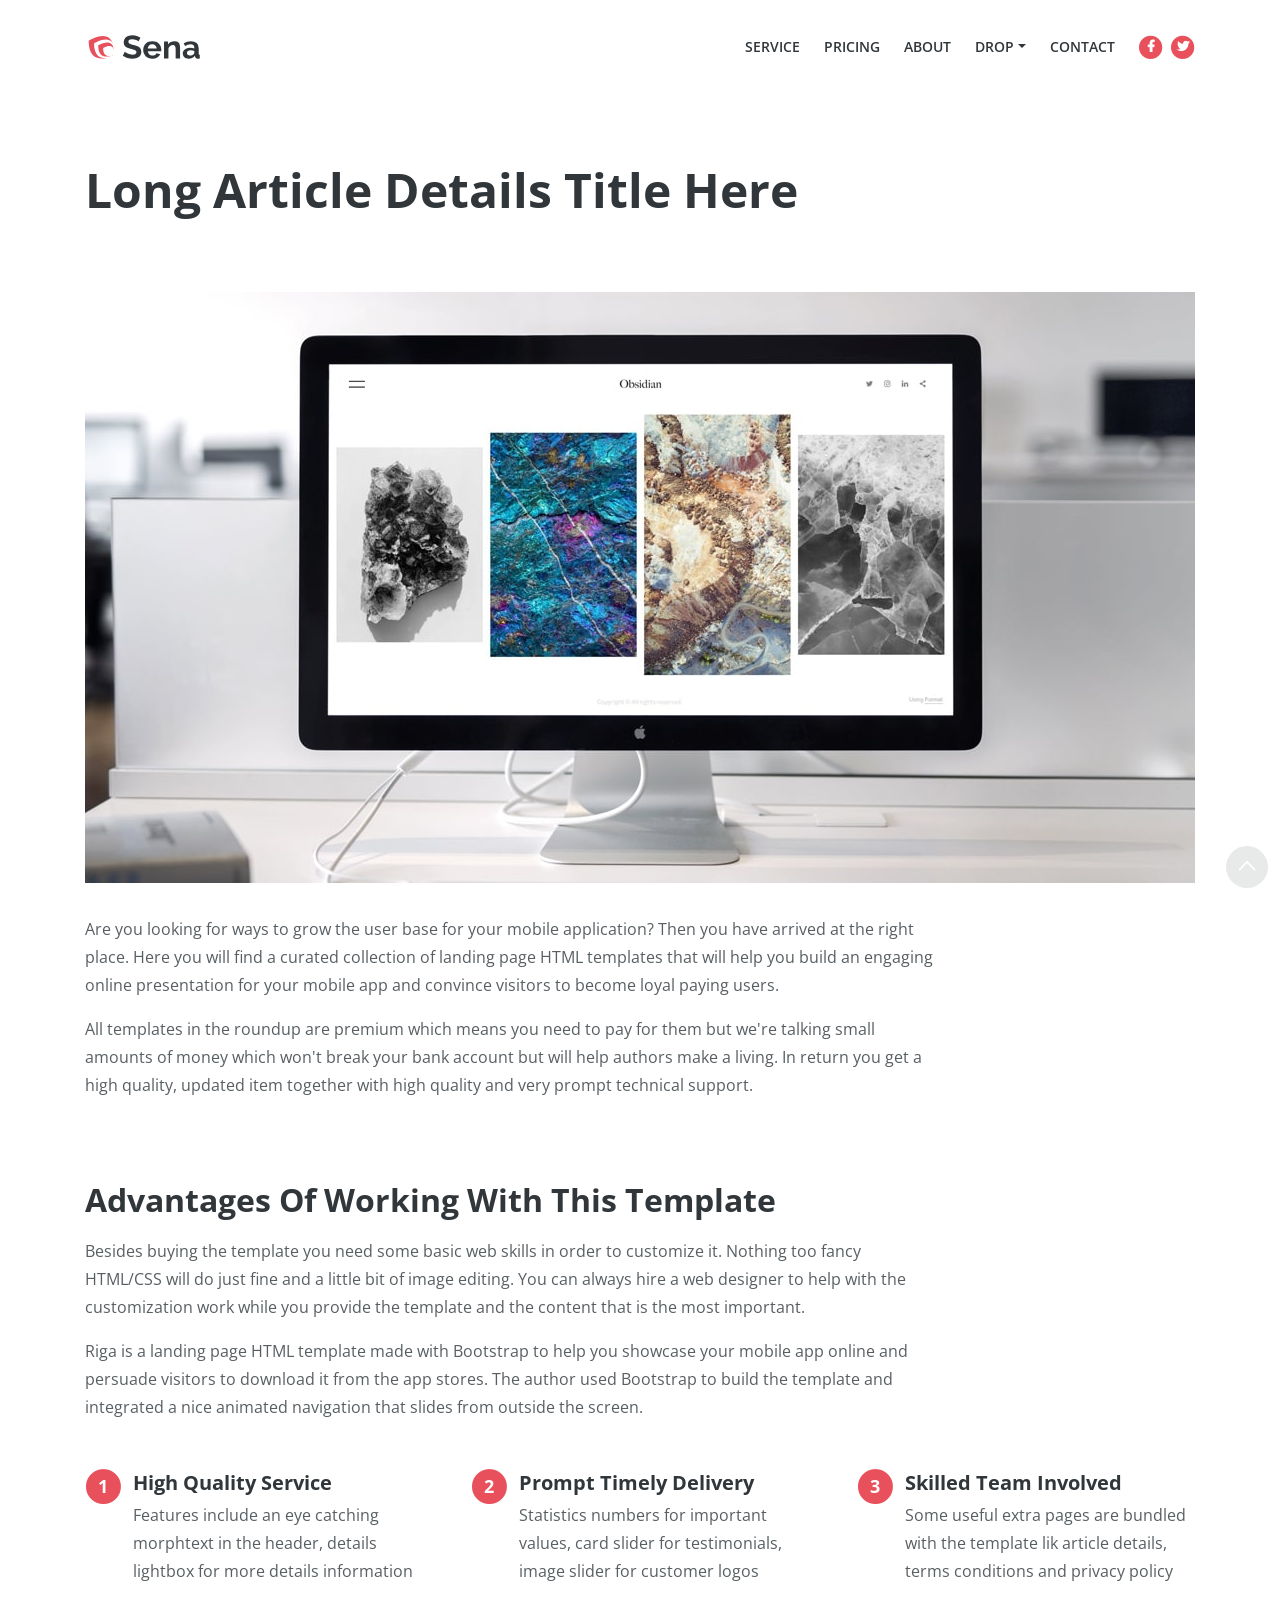
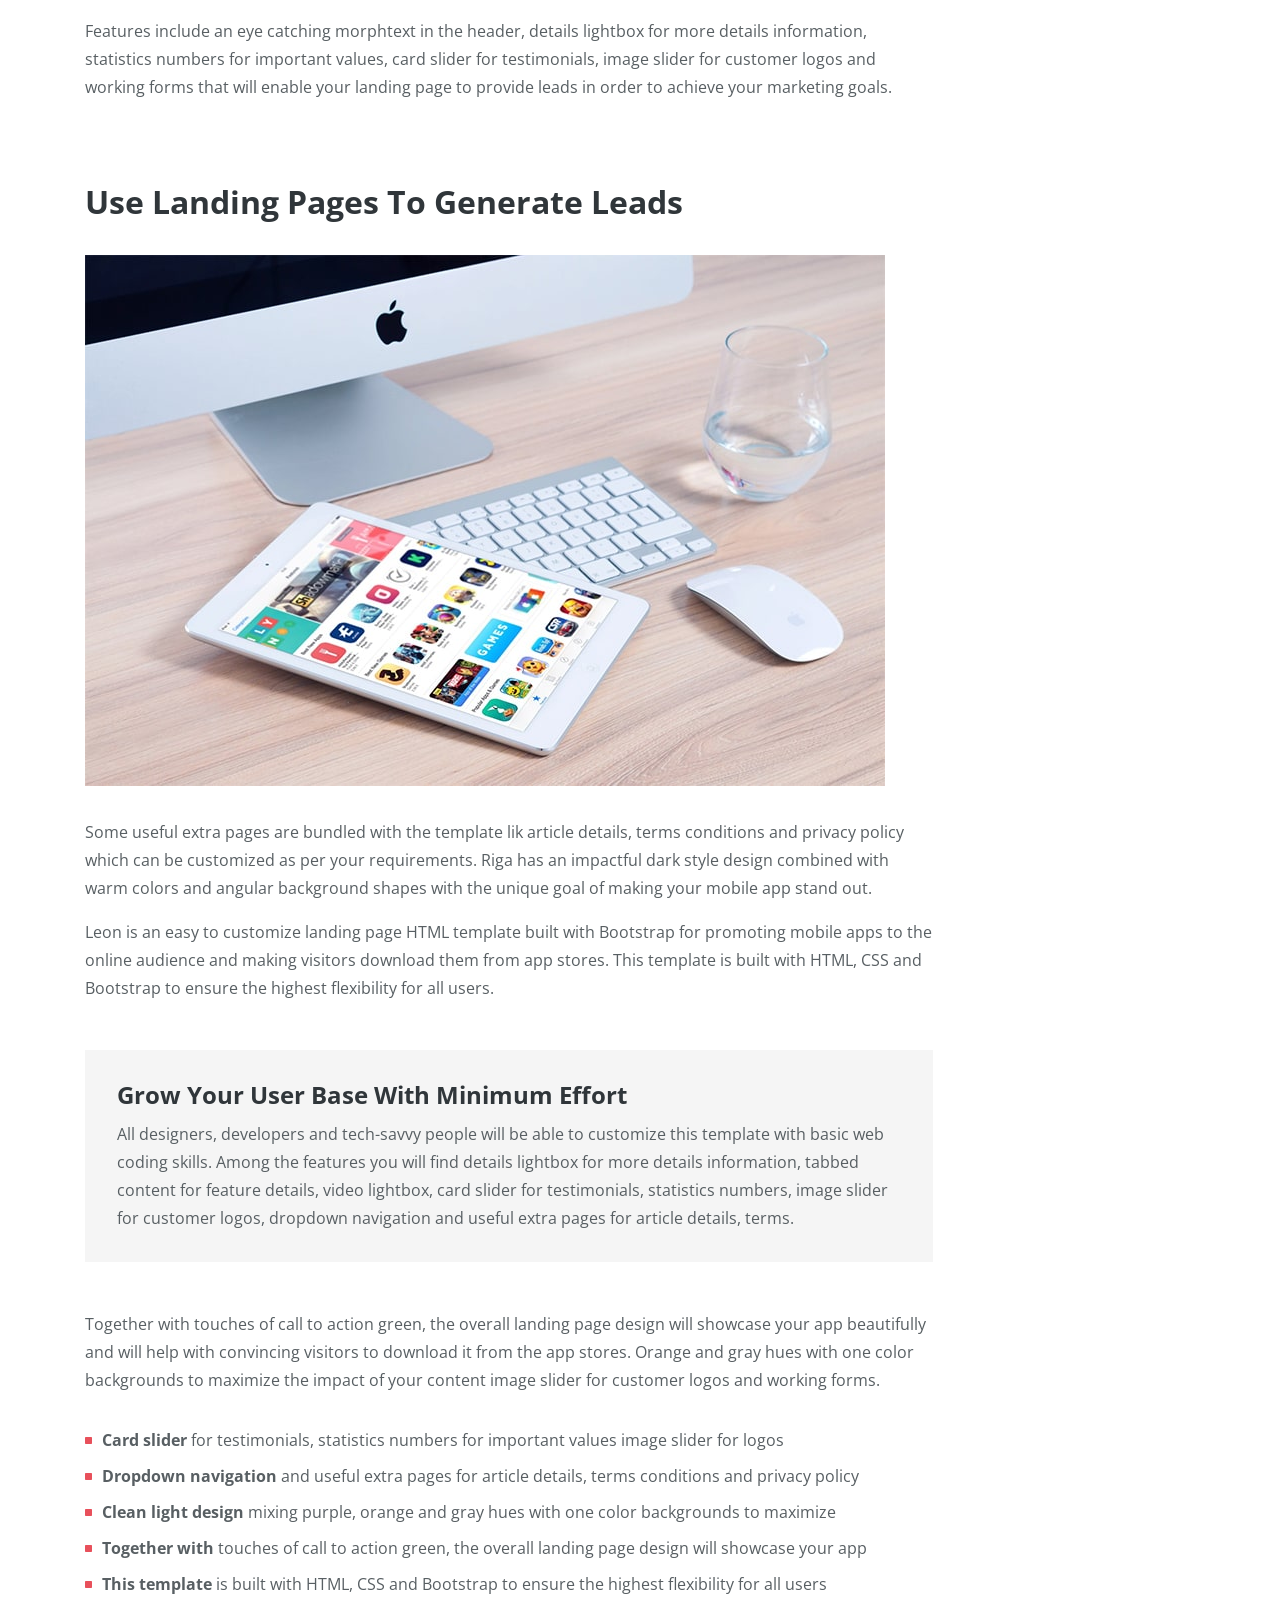
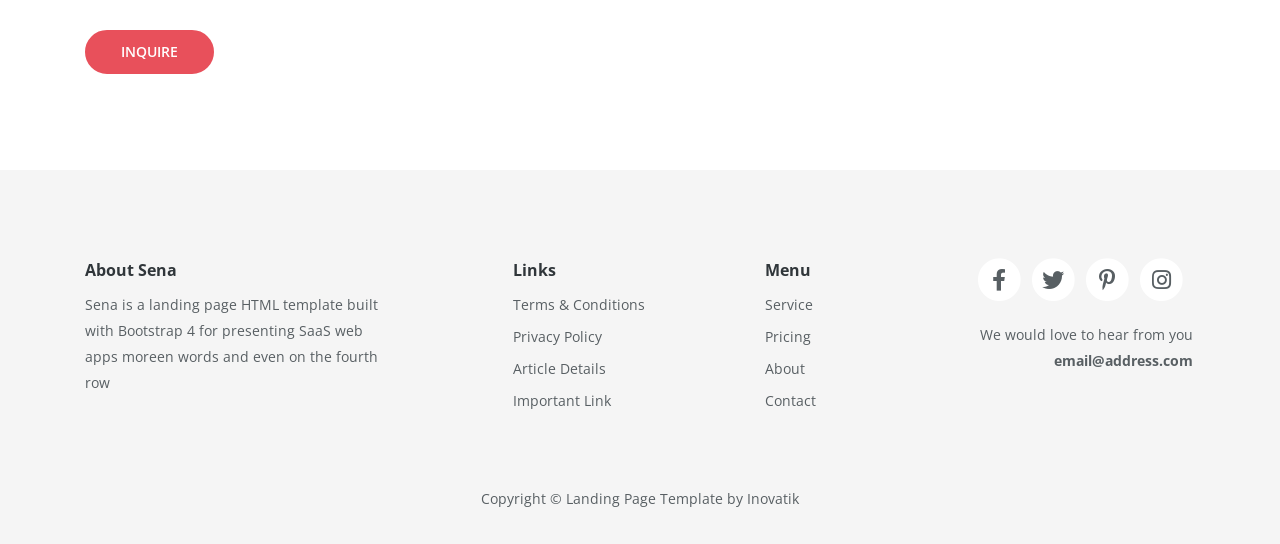
==== article.html @ 5d748e78 "first commit" ====
<!DOCTYPE html>
<html lang="en">
<head>
    <meta charset="utf-8">
    <meta name="viewport" content="width=device-width, initial-scale=1, shrink-to-fit=no">
    
    <!-- SEO Meta Tags -->
    <meta name="description" content="Sena is a business landing page HTML template built with Bootstrap for presenting companies and generating leads for the offered services through the inquiry form.">
    <meta name="author" content="Inovatik">

    <!-- OG Meta Tags to improve the way the post looks when you share the page on LinkedIn, Facebook, Google+ -->
	<meta property="og:site_name" content="" /> <!-- website name -->
	<meta property="og:site" content="" /> <!-- website link -->
	<meta property="og:title" content=""/> <!-- title shown in the actual shared post -->
	<meta property="og:description" content="" /> <!-- description shown in the actual shared post -->
	<meta property="og:image" content="" /> <!-- image link, make sure it's jpg -->
	<meta property="og:url" content="" /> <!-- where do you want your post to link to -->
	<meta property="og:type" content="article" />

    <!-- Webpage Title -->
    <title>Article Details - Sena</title>
    
    <!-- Styles -->
    <link href="https://fonts.googleapis.com/css?family=Open+Sans:400,400i,600,700&display=swap" rel="stylesheet">
    <link href="css/bootstrap.css" rel="stylesheet">
    <link href="css/fontawesome-all.css" rel="stylesheet">
    <link href="css/swiper.css" rel="stylesheet">
	<link href="css/magnific-popup.css" rel="stylesheet">
	<link href="css/styles.css" rel="stylesheet">
	
	<!-- Favicon  -->
    <link rel="icon" href="images/favicon.png">
</head>
<body data-spy="scroll" data-target=".fixed-top">
    
    <!-- Preloader -->
	<div class="spinner-wrapper">
        <div class="spinner">
            <div class="bounce1"></div>
            <div class="bounce2"></div>
            <div class="bounce3"></div>
        </div>
    </div>
    <!-- end of preloader -->
    

    <!-- Navigation -->
    <nav class="navbar navbar-expand-lg navbar-custom fixed-top">
        <div class="container">
            <!-- Text Logo - Use this if you don't have a graphic logo -->
            <!-- <a class="navbar-brand logo-text page-scroll" href="index.html">Leon</a> -->

            <!-- Image Logo -->
            <a class="navbar-brand logo-image" href="index.html"><img src="images/logo.svg" alt="alternative"></a> 
            
            <!-- Mobile Menu Toggle Button -->
            <button class="navbar-toggler" type="button" data-toggle="collapse" data-target="#navbarsExampleDefault" aria-controls="navbarsExampleDefault" aria-expanded="false" aria-label="Toggle navigation">
                <span class="navbar-toggler-awesome fas fa-bars"></span>
                <span class="navbar-toggler-awesome fas fa-times"></span>
            </button>
            <!-- end of mobile menu toggle button -->

            <div class="collapse navbar-collapse" id="navbarsExampleDefault">
                <ul class="navbar-nav ml-auto">
                    <li class="nav-item">
                        <a class="nav-link page-scroll" href="service.html">SERVICE <span class="sr-only">(current)</span></a>
                    </li>
                    <li class="nav-item">
                        <a class="nav-link page-scroll" href="pricing.html">PRICING</a>
                    </li>
                    <li class="nav-item">
                        <a class="nav-link page-scroll" href="about.html">ABOUT</a>
                    </li>

                    <!-- Dropdown Menu -->          
                    <li class="nav-item dropdown">
                        <a class="nav-link dropdown-toggle page-scroll" id="navbarDropdown" role="button" aria-haspopup="true" aria-expanded="false">DROP</a>
                        <div class="dropdown-menu" aria-labelledby="navbarDropdown">
                            <a class="dropdown-item" href="article.html">ARTICLE DETAILS</a>
                            <div class="dropdown-divider"></div>
                            <a class="dropdown-item" href="terms.html">TERMS CONDITIONS</a>
                            <div class="dropdown-divider"></div>
                            <a class="dropdown-item" href="privacy.html">PRIVACY POLICY</a>
                        </div>
                    </li>
                    <!-- end of dropdown menu -->

                    <li class="nav-item">
                        <a class="nav-link page-scroll" href="contact.html">CONTACT</a>
                    </li>
                </ul>
                <span class="nav-item social-icons">
                    <span class="fa-stack">
                        <a href="#your-link">
                            <i class="fas fa-circle fa-stack-2x"></i>
                            <i class="fab fa-facebook-f fa-stack-1x"></i>
                        </a>
                    </span>
                    <span class="fa-stack">
                        <a href="#your-link">
                            <i class="fas fa-circle fa-stack-2x"></i>
                            <i class="fab fa-twitter fa-stack-1x"></i>
                        </a>
                    </span>
                </span>
            </div>
        </div> <!-- end of container -->
    </nav> <!-- end of navbar -->
    <!-- end of navigation -->


    <!-- Header -->
    <header class="ex-header">
        <div class="container">
            <div class="row">
                <div class="col-lg-12">
                    <div class="sm-wd-container">
                        <h1>Long Article Details Title Here</h1>
                    </div> <!-- end of sm-wd-container -->
                </div> <!-- end of col -->
            </div> <!-- end of row -->
        </div> <!-- end of container -->
    </header> <!-- end of ex-header -->
    <!-- end of header -->


    <!-- Basic -->
    <div class="ex-basic-1">
        <div class="container">
            <div class="row">
                <div class="col-lg-12">
                    <img class="img-fluid m-bottom-2" src="images/article-details-large.jpg" alt="alternative">
                    <div class="sm-wd-container">
                        <p>Are you looking for ways to grow the user base for your mobile application? Then you have arrived at the right place. Here you will find a curated collection of landing page HTML templates that will help you build an engaging online presentation for your mobile app and convince visitors to become loyal paying users.</p>
                        <p class="m-bottom-5">All templates in the roundup are premium which means you need to pay for them but we're talking small amounts of money which won't break your bank account but will help authors make a living. In return you get a high quality, updated item together with high quality and very prompt technical support.</p>

                        <h2 class="m-bottom-1">Advantages Of Working With This Template</h2>
                        <p>Besides buying the template you need some basic web skills in order to customize it. Nothing too fancy HTML/CSS will do just fine and a little bit of image editing. You can always hire a web designer to help with the customization work while you provide the template and the content that is the most important.</p>
                        <p class="m-bottom-3">Riga is a landing page HTML template made with Bootstrap to help you showcase your mobile app online and persuade visitors to download it from the app stores. The author used Bootstrap to build the template and integrated a nice animated navigation that slides from outside the screen.</p>
                    </div> <!-- end of sm-wd-container -->
                </div> <!-- end of col -->
            </div> <!-- end of row -->
        </div> <!-- end of container -->
    </div> <!-- end of ex-basic-1 -->
    <!-- end of basic -->


    <!-- Cards -->
    <div class="ex-cards-1">
        <div class="container">
            <div class="row">
                <div class="col-lg-12">
                    
                    <!-- Card -->
                    <div class="card">
                        <ul class="list-unstyled">
                            <li class="media">
                                <span class="fa-stack">
                                    <span class="fas fa-circle fa-stack-2x"></span>
                                    <span class="fa-stack-1x">1</span>
                                </span>
                                <div class="media-body">
                                    <h4>High Quality Service</h4>
                                    <p>Features include an eye catching morphtext in the header, details lightbox for more details information</p>
                                </div>
                            </li>
                        </ul>
                    </div> <!-- end of card -->
                    <!-- end of card -->

                    <!-- Card -->
                    <div class="card">
                        <ul class="list-unstyled">
                            <li class="media">
                                <span class="fa-stack">
                                    <span class="fas fa-circle fa-stack-2x"></span>
                                    <span class="fa-stack-1x">2</span>
                                </span>
                                <div class="media-body">
                                    <h4>Prompt Timely Delivery</h4>
                                    <p>Statistics numbers for important values, card slider for testimonials, image slider for customer logos</p>
                                </div>
                            </li>
                        </ul>
                    </div> <!-- end of card -->
                    <!-- end of card -->

                    <!-- Card -->
                    <div class="card">
                        <ul class="list-unstyled">
                            <li class="media">
                                <span class="fa-stack">
                                    <span class="fas fa-circle fa-stack-2x"></span>
                                    <span class="fa-stack-1x">3</span>
                                </span>
                                <div class="media-body">
                                    <h4>Skilled Team Involved</h4>
                                    <p>Some useful extra pages are bundled with the template lik article details, terms conditions and privacy policy</p>
                                </div>
                            </li>
                        </ul>
                    </div> <!-- end of card -->
                    <!-- end of card -->

                </div> <!-- end of col -->   
            </div> <!-- end of row -->   
        </div> <!-- end of container -->   
    </div> <!-- end of ex-cards-1 -->
    <!-- end of cards -->


    <!-- Basic -->
    <div class="ex-basic-1">
        <div class="container">
            <div class="row">
                <div class="col-lg-12">
                    <div class="sm-wd-container">
                        <p class="m-bottom-5">Features include an eye catching morphtext in the header, details lightbox for more details information, statistics numbers for important values, card slider for testimonials, image slider for customer logos and working forms that will enable your landing page to provide leads in order to achieve your marketing goals.</p>
                        
                        <h2 class="m-bottom-2">Use Landing Pages To Generate Leads</h2>
                        <img class="img-fluid m-bottom-2" src="images/article-details-small.jpg" alt="alternatives">
                        <p>Some useful extra pages are bundled with the template lik article details, terms conditions and privacy policy which can be customized as per your requirements. Riga has an impactful dark style design combined with warm colors and angular background shapes with the unique goal of making your mobile app stand out.</p>
                        <p class="m-bottom-3">Leon is an easy to customize landing page HTML template built with Bootstrap for promoting mobile apps to the online audience and making visitors download them from app stores. This template is built with HTML, CSS and Bootstrap to ensure the highest flexibility for all users.</p>
                        <div class="text-box m-bottom-3">
                            <h3>Grow Your User Base With Minimum Effort</h3>
                            <p>All designers, developers and tech-savvy people will be able to customize this template with basic web coding skills. Among the features you will find details lightbox for more details information, tabbed content for feature details, video lightbox, card slider for testimonials, statistics numbers, image slider for customer logos, dropdown navigation and useful extra pages for article details, terms.</p>
                        </div> <!-- end of text-box -->
                        <p class="m-bottom-2">Together with touches of call to action green, the overall landing page design will showcase your app beautifully and will help with convincing visitors to download it from the app stores. Orange and gray hues with one color backgrounds to maximize the impact of your content image slider for customer logos and working forms.</p>
                        <ul class="list-unstyled li-space-lg m-bottom-2">
                            <li class="media">
                                <i class="fas fa-square"></i>
                                <div class="media-body"><strong>Card slider</strong> for testimonials, statistics numbers for important values image slider for logos</div>
                            </li>
                            <li class="media">
                                <i class="fas fa-square"></i>
                                <div class="media-body"><strong>Dropdown navigation</strong> and useful extra pages for article details, terms conditions and privacy policy</div>
                            </li>
                            <li class="media">
                                <i class="fas fa-square"></i>
                                <div class="media-body"><strong>Clean light design</strong> mixing purple, orange and gray hues with one color backgrounds to maximize</div>
                            </li>
                            <li class="media">
                                <i class="fas fa-square"></i>
                                <div class="media-body"><strong>Together with</strong> touches of call to action green, the overall landing page design will showcase your app</div>
                            </li>
                            <li class="media">
                                <i class="fas fa-square"></i>
                                <div class="media-body"><strong>This template</strong> is built with HTML, CSS and Bootstrap to ensure the highest flexibility for all users</div>
                            </li>
                        </ul>

                        <a class="btn-solid-reg m-bottom-6" href="index.html#inquiry">INQUIRE</a>
                    </div> <!-- end of sm-wd-container -->
                </div> <!-- end of col -->
            </div> <!-- end of row -->
        </div> <!-- end of container -->
    </div> <!-- end of ex-basic-1 -->
    <!-- end of basic -->


    <!-- Footer -->
    <div class="footer">
        <div class="container">
            <div class="row">
                <div class="col-lg-12">
                    <div class="footer-col first">
                        <h6>About Sena</h6>
                        <p class="p-small">Sena is a landing page HTML template built with Bootstrap 4 for presenting SaaS web apps moreen words and even on the fourth row</p>
                    </div> <!-- end of footer-col -->
                    <div class="footer-col second">
                        <h6>Links</h6>
                        <ul class="list-unstyled li-space-lg p-small">
                            <li><a href="terms.html">Terms & Conditions</a></li>
                            <li><a href="privacy.html">Privacy Policy</a></li>
                            <li><a href="article.html">Article Details</a></li>
                            <li><a href="#your-link">Important Link</a></li>
                        </ul>
                    </div> <!-- end of footer-col -->
                    <div class="footer-col third">
                        <h6>Menu</h6>
                        <ul class="list-unstyled li-space-lg p-small">
                            <li><a href="service.html">Service</a></li>
                            <li><a href="pricing.html">Pricing</a></li>
                            <li><a href="about.html">About</a></li>
                            <li><a href="contact.html">Contact</a></li>
                        </ul>
                    </div> <!-- end of footer-col -->
                    <div class="footer-col fourth">
                        <span class="fa-stack">
                            <a href="#your-link">
                                <i class="fas fa-circle fa-stack-2x"></i>
                                <i class="fab fa-facebook-f fa-stack-1x"></i>
                            </a>
                        </span>
                        <span class="fa-stack">
                            <a href="#your-link">
                                <i class="fas fa-circle fa-stack-2x"></i>
                                <i class="fab fa-twitter fa-stack-1x"></i>
                            </a>
                        </span>
                        <span class="fa-stack">
                            <a href="#your-link">
                                <i class="fas fa-circle fa-stack-2x"></i>
                                <i class="fab fa-pinterest-p fa-stack-1x"></i>
                            </a>
                        </span>
                        <span class="fa-stack">
                            <a href="#your-link">
                                <i class="fas fa-circle fa-stack-2x"></i>
                                <i class="fab fa-instagram fa-stack-1x"></i>
                            </a>
                        </span>
                        <p class="p-small">We would love to hear from you <a href="mailto:email@address.com"><strong>email@address.com</strong></a></p>
                    </div> <!-- end of footer-col -->
                </div> <!-- end of col -->
            </div> <!-- end of row -->
        </div> <!-- end of container -->
    </div> <!-- end of footer -->  
    <!-- end of footer -->


    <!-- Copyright -->
    <div class="copyright">
        <div class="container">
            <div class="row">
                <div class="col-lg-12">
                    <p class="p-small">Copyright © <a href="https://inovatik.com">Landing Page Template by Inovatik</a></p>
                </div> <!-- end of col -->
            </div> <!-- enf of row -->
        </div> <!-- end of container -->
    </div> <!-- end of copyright --> 
    <!-- end of copyright -->
    
    	
    <!-- Scripts -->
    <script src="js/jquery.min.js"></script> <!-- jQuery for Bootstrap's JavaScript plugins -->
    <script src="js/popper.min.js"></script> <!-- Popper tooltip library for Bootstrap -->
    <script src="js/bootstrap.min.js"></script> <!-- Bootstrap framework -->
    <script src="js/jquery.easing.min.js"></script> <!-- jQuery Easing for smooth scrolling between anchors -->
    <script src="js/swiper.min.js"></script> <!-- Swiper for image and text sliders -->
    <script src="js/jquery.magnific-popup.js"></script> <!-- Magnific Popup for lightboxes -->
    <script src="js/isotope.pkgd.min.js"></script> <!-- Isotope for filter -->
    <script src="js/validator.min.js"></script> <!-- Validator.js - Bootstrap plugin that validates forms -->
    <script src="js/scripts.js"></script> <!-- Custom scripts -->
</body>
</html>
---- css/styles.css ----
/* Template: Sena - Business Landing Page HTML Template
   Author: Inovatik
   Description: Master CSS file
*/

/*****************************************
Table Of Contents:

01. General Styles
02. Preloader
03. Navigation
04. Header
05. Advantages
06. Inquiry
07. Services
08. Details 1
09. Details 2
10. Details 3
11. Details 4
12. Video
13. Statement
14. Projects
15. Project Lightboxes
16. Testimonials
17. Customers
18. Newsletter
19. Footer
20. Copyright
21. Back To Top Button
22. Extra Pages
23. Media Queries
******************************************/

/*****************************************
Colors:
- Backgrounds - light gray #f5f5f5
- Buttons, bullets - red #e8505b
- Headings text - black #30363a
- Body text - gray #585f63
******************************************/


/******************************/
/*     01. General Styles     */
/******************************/
body,
html {
    width: 100%;
	height: 100%;
}

body, p {
	color: #585f63; 
	font: 400 1rem/1.75rem "Open Sans", sans-serif;
}

h1 {
	color: #30363a;
	font: 700 2.5rem/3.25rem "Open Sans", sans-serif;
}

h2 {
	color: #30363a;
	font: 700 2rem/2.625rem "Open Sans", sans-serif;
}

h3 {
	color: #30363a;
	font: 700 1.5rem/2.125rem "Open Sans", sans-serif;
}

h4 {
	color: #30363a;
	font: 700 1.25rem/1.75rem "Open Sans", sans-serif;
}

h5 {
	color: #30363a;
	font: 700 1.125rem/1.625rem "Open Sans", sans-serif;
}

h6 {
	color: #30363a;
	font: 700 1rem/1.5rem "Open Sans", sans-serif;
}

.p-large {
	font: 400 1.125rem/1.875rem "Open Sans", sans-serif;
}

.p-small {
	font: 400 0.875rem/1.625rem "Open Sans", sans-serif;
}

.p-heading {
	margin-bottom: 4.25rem;
	text-align: center;
}

.testimonial-text {
	font-style: italic;
}

.testimonial-author {
	font-weight: 700;
}

.li-space-lg li {
	margin-bottom: 0.5rem;
}

a {
	color: #585f63;
	text-decoration: underline;
}

a:hover {
	color: #585f63;
	text-decoration: underline;
}

.m-bottom-0 {
	margin-bottom: 0;
}

.m-bottom-1 {
	margin-bottom: 1rem;
}

.m-bottom-2 {
	margin-bottom: 2rem;
}

.m-bottom-3 {
	margin-bottom: 3rem;
}

.m-bottom-4 {
	margin-bottom: 4rem;
}

.m-bottom-5 {
	margin-bottom: 5rem;
}

.m-bottom-6 {
	margin-bottom: 6rem;
}

.btn-solid-reg {
	display: inline-block;
	padding: 1.25rem 2.125rem 1.25rem 2.125rem;
	border: 0.125rem solid #e8505b;
	border-radius: 2rem;
	background-color: #e8505b;
	color: #ffffff;
	font: 600 0.875rem/0 "Open Sans", sans-serif;
	text-decoration: none;
	transition: all 0.2s;
}

.btn-solid-reg:hover {
	border: 0.125rem solid #e8505b;
	background-color: transparent;
	color: #e8505b;
	text-decoration: none;
}

.btn-solid-lg {
	display: inline-block;
	padding: 1.5rem 2.375rem 1.5rem 2.375rem;
	border: 0.125rem solid #e8505b;
	border-radius: 2rem;
	background-color: #e8505b;
	color: #ffffff;
	font: 600 0.875rem/0 "Open Sans", sans-serif;
	text-decoration: none;
	transition: all 0.2s;
}

.btn-solid-lg:hover {
	border: 0.125rem solid #e8505b;
	background-color: transparent;
	color: #e8505b;
	text-decoration: none;
}

.btn-outline-reg {
	display: inline-block;
	padding: 1.25rem 2.125rem 1.25rem 2.125rem;
	border: 0.125rem solid #30363a;
	border-radius: 2rem;
	background-color: transparent;
	color: #30363a;
	font: 600 0.875rem/0 "Open Sans", sans-serif;
	text-decoration: none;
	transition: all 0.2s;
}

.btn-outline-reg:hover {
	border: 0.125rem solid #30363a;
	background-color: #30363a;
	color: #ffffff;
	text-decoration: none;
}

.btn-outline-lg {
	display: inline-block;
	padding: 1.5rem 2.375rem 1.5rem 2.375rem;
	border: 0.125rem solid #30363a;
	border-radius: 2rem;
	background-color: transparent;
	color: #30363a;
	font: 600 0.875rem/0 "Open Sans", sans-serif;
	text-decoration: none;
	transition: all 0.2s;
}

.btn-outline-lg:hover {
	border: 0.125rem solid #30363a;
	background-color: #30363a;
	color: #ffffff;
	text-decoration: none;
}

.btn-outline-sm {
	display: inline-block;
	padding: 1rem 1.625rem 1rem 1.625rem;
	border: 0.125rem solid #30363a;
	border-radius: 2rem;
	background-color: transparent;
	color: #30363a;
	font: 600 0.875rem/0 "Open Sans", sans-serif;
	text-decoration: none;
	transition: all 0.2s;
}

.btn-outline-sm:hover {
	border: 0.125rem solid #30363a;
	background-color: #30363a;
	color: #ffffff;
	text-decoration: none;
}

.form-group {
	position: relative;
	margin-bottom: 1.25rem;
}

.form-group.has-error.has-danger {
	margin-bottom: 0.625rem;
}

.form-group.has-error.has-danger .help-block.with-errors ul {
	margin-top: 0.375rem;
}

.label-control {
	position: absolute;
	top: 0.87rem;
	left: 1.375rem;
	color: #30363a;
	opacity: 1;
	font: 400 0.875rem/1.375rem "Open Sans", sans-serif;
	cursor: text;
	transition: all 0.2s ease;
}

/* IE10+ hack to solve lower label text position compared to the rest of the browsers */
@media screen and (-ms-high-contrast: active), screen and (-ms-high-contrast: none) {  
	.label-control {
		top: 0.9375rem;
	}
}

.form-control-input:focus + .label-control,
.form-control-input.notEmpty + .label-control,
.form-control-textarea:focus + .label-control,
.form-control-textarea.notEmpty + .label-control {
	top: 0.125rem;
	opacity: 1;
	font-size: 0.75rem;
	font-weight: 700;
}

.form-control-input,
.form-control-select {
	display: block; /* needed for proper display of the label in Firefox, IE, Edge */
	width: 100%;
	padding-top: 1.0625rem;
	padding-bottom: 0.0625rem;
	padding-left: 1.3125rem;
	border: 1px solid #c4d8dc;
	border-radius: 0;
	background-color: #fff;
	color: #30363a;
	font: 400 0.875rem/1.875rem "Open Sans", sans-serif;
	transition: all 0.2s;
	-webkit-appearance: none; /* removes inner shadow on form inputs on ios safari */
}

.form-control-select {
	padding-top: 0.5rem;
	padding-bottom: 0.5rem;
	height: 3rem;
}

/* IE10+ hack to solve lower label text position compared to the rest of the browsers */
@media screen and (-ms-high-contrast: active), screen and (-ms-high-contrast: none) {  
	.form-control-input {
		padding-top: 1.25rem;
		padding-bottom: 0.75rem;
		line-height: 1.75rem;
	}

	.form-control-select {
		padding-top: 0.875rem;
		padding-bottom: 0.75rem;
		height: 3.125rem;
		line-height: 2.125rem;
	}
}

select {
    /* you should keep these first rules in place to maintain cross-browser behavior */
    -webkit-appearance: none;
	-moz-appearance: none;
	-ms-appearance: none;
    -o-appearance: none;
    appearance: none;
    background-image: url('../images/down-arrow.png');
    background-position: 96% 50%;
    background-repeat: no-repeat;
    outline: none;
}

select::-ms-expand {
    display: none; /* removes the ugly default down arrow on select form field in IE11 */
}

.form-control-textarea {
	display: block; /* used to eliminate a bottom gap difference between Chrome and IE/FF */
	width: 100%;
	height: 14rem; /* used instead of html rows to normalize height between Chrome and IE/FF */
	padding-top: 1.25rem;
	padding-left: 1.3125rem;
	border: 1px solid #c4d8dc;
	border-radius: 0;
	background-color: #fff;
	color: #30363a;
	font: 400 0.875rem/1.75rem "Open Sans", sans-serif;
	transition: all 0.2s;
}

.form-control-input:focus,
.form-control-select:focus,
.form-control-textarea:focus {
	border: 1px solid #a1a1a1;
	outline: none; /* Removes blue border on focus */
}

.form-control-input:hover,
.form-control-select:hover,
.form-control-textarea:hover {
	border: 1px solid #a1a1a1;
}

input[type='checkbox'] {
	vertical-align: -10%;
	margin-right: 0.5rem;
}

/* IE10+ hack to raise checkbox field position compared to the rest of the browsers */
@media screen and (-ms-high-contrast: active), screen and (-ms-high-contrast: none) {  
	input[type='checkbox'] {
		vertical-align: -9%;
	}
}

.form-control-submit-button {
	display: inline-block;
	width: 100%;
	height: 3.125rem;
	border: 0.125rem solid #e8505b;
	border-radius: 1.5rem;
	background-color: #e8505b;
	color: #fff;
	font: 600 0.875rem/0 "Open Sans", sans-serif;
	cursor: pointer;
	transition: all 0.2s;
}

.form-control-submit-button:hover {
	border: 0.125rem solid #e8505b;
	background-color: transparent;
	color: #e8505b;
}

/* Form Success And Error Message Formatting */
#imsgSubmit.h3.text-center.tada.animated,
#nmsgSubmit.h3.text-center.tada.animated,
#cmsgSubmit.h3.text-center.tada.animated,
#imsgSubmit.h3.text-center,
#nmsgSubmit.h3.text-center,
#cmsgSubmit.h3.text-center {
	display: block;
	margin-bottom: 0;
	color: #e8505b;
	font-weight: 400;
	font-size: 1.125rem;
	line-height: 1rem;
}

.help-block.with-errors .list-unstyled {
	font-size: 0.75rem;
	line-height: 1.125rem;
	text-align: left;
}

.help-block.with-errors ul {
	margin-bottom: 0;
}
/* end of form success and error message formatting */

/* Form Success And Error Message Animation - Animate.css */
@-webkit-keyframes tada {
	from {
		-webkit-transform: scale3d(1, 1, 1);
		-ms-transform: scale3d(1, 1, 1);
		transform: scale3d(1, 1, 1);
	}
	10%, 20% {
		-webkit-transform: scale3d(.9, .9, .9) rotate3d(0, 0, 1, -3deg);
		-ms-transform: scale3d(.9, .9, .9) rotate3d(0, 0, 1, -3deg);
		transform: scale3d(.9, .9, .9) rotate3d(0, 0, 1, -3deg);
	}
	30%, 50%, 70%, 90% {
		-webkit-transform: scale3d(1.1, 1.1, 1.1) rotate3d(0, 0, 1, 3deg);
		-ms-transform: scale3d(1.1, 1.1, 1.1) rotate3d(0, 0, 1, 3deg);
		transform: scale3d(1.1, 1.1, 1.1) rotate3d(0, 0, 1, 3deg);
	}
	40%, 60%, 80% {
		-webkit-transform: scale3d(1.1, 1.1, 1.1) rotate3d(0, 0, 1, -3deg);
		-ms-transform: scale3d(1.1, 1.1, 1.1) rotate3d(0, 0, 1, -3deg);
		transform: scale3d(1.1, 1.1, 1.1) rotate3d(0, 0, 1, -3deg);
	}
	to {
		-webkit-transform: scale3d(1, 1, 1);
		-ms-transform: scale3d(1, 1, 1);
		transform: scale3d(1, 1, 1);
	}
}

@keyframes tada {
	from {
		-webkit-transform: scale3d(1, 1, 1);
		-ms-transform: scale3d(1, 1, 1);
		transform: scale3d(1, 1, 1);
	}
	10%, 20% {
		-webkit-transform: scale3d(.9, .9, .9) rotate3d(0, 0, 1, -3deg);
		-ms-transform: scale3d(.9, .9, .9) rotate3d(0, 0, 1, -3deg);
		transform: scale3d(.9, .9, .9) rotate3d(0, 0, 1, -3deg);
	}
	30%, 50%, 70%, 90% {
		-webkit-transform: scale3d(1.1, 1.1, 1.1) rotate3d(0, 0, 1, 3deg);
		-ms-transform: scale3d(1.1, 1.1, 1.1) rotate3d(0, 0, 1, 3deg);
		transform: scale3d(1.1, 1.1, 1.1) rotate3d(0, 0, 1, 3deg);
	}
	40%, 60%, 80% {
		-webkit-transform: scale3d(1.1, 1.1, 1.1) rotate3d(0, 0, 1, -3deg);
		-ms-transform: scale3d(1.1, 1.1, 1.1) rotate3d(0, 0, 1, -3deg);
		transform: scale3d(1.1, 1.1, 1.1) rotate3d(0, 0, 1, -3deg);
	}
	to {
		-webkit-transform: scale3d(1, 1, 1);
		-ms-transform: scale3d(1, 1, 1);
		transform: scale3d(1, 1, 1);
	}
}

.tada {
	-webkit-animation-name: tada;
	animation-name: tada;
}

.animated {
	-webkit-animation-duration: 1s;
	animation-duration: 1s;
	-webkit-animation-fill-mode: both;
	animation-fill-mode: both;
}
/* end of form success and error message animation - Animate.css */

/* Fade-move Animation For Details Lightbox - Magnific Popup */
/* at start */
.my-mfp-slide-bottom .zoom-anim-dialog {
	opacity: 0;
	transition: all 0.2s ease-out;
	-webkit-transform: translateY(-1.25rem) perspective(37.5rem) rotateX(10deg);
	-ms-transform: translateY(-1.25rem) perspective(37.5rem) rotateX(10deg);
	transform: translateY(-1.25rem) perspective(37.5rem) rotateX(10deg);
}

/* animate in */
.my-mfp-slide-bottom.mfp-ready .zoom-anim-dialog {
	opacity: 1;
	-webkit-transform: translateY(0) perspective(37.5rem) rotateX(0); 
	-ms-transform: translateY(0) perspective(37.5rem) rotateX(0); 
	transform: translateY(0) perspective(37.5rem) rotateX(0); 
}

/* animate out */
.my-mfp-slide-bottom.mfp-removing .zoom-anim-dialog {
	opacity: 0;
	-webkit-transform: translateY(-0.625rem) perspective(37.5rem) rotateX(10deg); 
	-ms-transform: translateY(-0.625rem) perspective(37.5rem) rotateX(10deg); 
	transform: translateY(-0.625rem) perspective(37.5rem) rotateX(10deg); 
}

/* dark overlay, start state */
.my-mfp-slide-bottom.mfp-bg {
	opacity: 0;
	transition: opacity 0.2s ease-out;
}

/* animate in */
.my-mfp-slide-bottom.mfp-ready.mfp-bg {
	opacity: 0.8;
}
/* animate out */
.my-mfp-slide-bottom.mfp-removing.mfp-bg {
	opacity: 0;
}
/* end of fade-move animation for details lightbox - magnific popup */

/* Fade Animation For Image Lightbox - Magnific Popup */
@-webkit-keyframes fadeIn {
	from {
		opacity: 0;
	}
	to {
		opacity: 1;
	}
}

@keyframes fadeIn {
	from {
		opacity: 0;
	}
	to {
		opacity: 1;
	}
}

.fadeIn {
	-webkit-animation: fadeIn 0.6s;
	animation: fadeIn 0.6s;
}

@-webkit-keyframes fadeOut {
	from {
		opacity: 1;
	}
	to {
		opacity: 0;
	}
}

@keyframes fadeOut {
	from {
		opacity: 1;
	}
	to {
		opacity: 0;
	}
}

.fadeOut {
	-webkit-animation: fadeOut 0.8s;
	animation: fadeOut 0.8s;
}
/* end of fade animation for details lightbox - magnific popup */


/*************************/
/*     02. Preloader     */
/*************************/
.spinner-wrapper {
	position: fixed;
	z-index: 999999;
	top: 0;
	right: 0;
	bottom: 0;
	left: 0;
	background: #f5f5f5;
}

.spinner {
	position: absolute;
	top: 50%; /* centers the loading animation vertically one the screen */
	left: 50%; /* centers the loading animation horizontally one the screen */
	width: 3.75rem;
	height: 1.25rem;
	margin: -0.625rem 0 0 -1.875rem; /* is width and height divided by two */ 
	text-align: center;
}

.spinner > div {
	display: inline-block;
	width: 1rem;
	height: 1rem;
	border-radius: 100%;
	background-color: #e8505b;
	-webkit-animation: sk-bouncedelay 1.4s infinite ease-in-out both;
	animation: sk-bouncedelay 1.4s infinite ease-in-out both;
}

.spinner .bounce1 {
	-webkit-animation-delay: -0.32s;
	animation-delay: -0.32s;
}

.spinner .bounce2 {
	-webkit-animation-delay: -0.16s;
	animation-delay: -0.16s;
}

@-webkit-keyframes sk-bouncedelay {
	0%, 80%, 100% { -webkit-transform: scale(0); }
	40% { -webkit-transform: scale(1.0); }
}

@keyframes sk-bouncedelay {
	0%, 80%, 100% { 
		-webkit-transform: scale(0);
		-ms-transform: scale(0);
		transform: scale(0);
	} 40% { 
		-webkit-transform: scale(1.0);
		-ms-transform: scale(1.0);
		transform: scale(1.0);
	}
}


/**************************/
/*     03. Navigation     */
/**************************/
.navbar-custom {
	background-color: #ffffff;
	box-shadow: 0 0.0625rem 0.375rem 0 rgba(0, 0, 0, 0.1);
	font: 600 0.875rem/0.875rem "Open Sans", sans-serif;
	transition: all 0.2s;
}

.navbar-custom .navbar-brand.logo-image img {
    width: 7.1875rem;
	height: 1.75rem;
}

.navbar-custom .navbar-brand.logo-text {
	font: 700 2rem/1rem "Open Sans", sans-serif;
	text-decoration: none;
}

.navbar-custom .navbar-nav {
	margin-top: 0.75rem;
	margin-bottom: 0.5rem;
}

.navbar-custom .nav-item .nav-link {
	padding: 0.625rem 0.75rem;
	color: #30363a;
	text-decoration: none;
	transition: all 0.2s ease;
}

.navbar-custom .nav-item .nav-link:hover,
.navbar-custom .nav-item .nav-link.active {
	color: #e8505b;
}

/* Dropdown Menu */
.navbar-custom .dropdown:hover > .dropdown-menu {
	display: block; /* this makes the dropdown menu stay open while hovering it */
	min-width: auto;
	animation: fadeDropdown 0.2s; /* required for the fade animation */
}

@keyframes fadeDropdown {
    0% {
        opacity: 0;
    }

    100% {
        opacity: 1;
    }
}

.navbar-custom .dropdown-toggle {
	cursor: default;
}

.navbar-custom .dropdown-toggle:focus { /* removes dropdown outline on focus */
	outline: 0;
}

.navbar-custom .dropdown-menu {
	margin-top: 0;
	padding-top: 1rem;
	padding-bottom: 1rem;
	border: none;
	border-radius: 0.25rem;
	background-color: #f5f5f5;
}

.navbar-custom .dropdown-item {
	text-decoration: none;
	font: 600 0.875rem/0.875rem "Open Sans", sans-serif;
}

.navbar-custom .dropdown-item:hover {
	background-color: #f5f5f5;
	color: #e8505b;
}

.navbar-custom .dropdown-divider {
	width: 100%;
	height: 1px;
	margin: 0.75rem auto 0.75rem auto;
	border: none;
	background-color: #acaaaa;
	opacity: 0.2;
}
/* end of dropdown menu */

.navbar-custom .social-icons {
	display: none;
}

.navbar-custom .navbar-toggler {
	padding: 0;
	border: none;
	color: #30363a;
	font-size: 2rem;
}

.navbar-custom button[aria-expanded='false'] .navbar-toggler-awesome.fas.fa-times{
	display: none;
}

.navbar-custom button[aria-expanded='false'] .navbar-toggler-awesome.fas.fa-bars{
	display: inline-block;
}

.navbar-custom button[aria-expanded='true'] .navbar-toggler-awesome.fas.fa-bars{
	display: none;
}

.navbar-custom button[aria-expanded='true'] .navbar-toggler-awesome.fas.fa-times{
	display: inline-block;
	margin-right: 0.125rem;
}


/*********************/
/*    04. Header     */
/*********************/
.header {
	padding-top: 7rem;
	padding-bottom: 3rem;
	text-align: center;
}

.header .text-container {
	margin-bottom: 3rem;
}

.header h1 {
	margin-bottom: 1.875rem;
}

.header .btn-solid-lg {
	margin-bottom: 4rem;
}


/**************************/
/*     05. Advantages     */
/**************************/
.cards-1 {
	padding-top: 3rem;
	padding-bottom: 3rem;
}

.cards-1 .card {
	margin-right: auto;
	margin-bottom: 3rem;
	margin-left: auto;
	border: none;
}

.cards-1 .card-body {
	padding: 0;
}

.cards-1 .card-title {
	margin-bottom: 0.875rem;
}

.cards-1 .card-title p {
	margin-bottom: 0.25rem;
	color: #e8505b;
}

.cards-1 .card-title .fas {
	margin-right: 0.5rem;
}


/***********************/
/*     06. Inquiry     */
/***********************/
.form-1 {
	padding-top: 7rem;
	padding-bottom: 7rem;
	background-color: #f5f5f5;
}

.form-1 .text-container {
	margin-bottom: 3.5rem;
}

.form-1 h2 {
	margin-bottom: 1.375rem;
}

.form-1 .list-unstyled {
	margin-top: 1.125rem;
}

.form-1 .list-unstyled .fas {
	color: #e8505b;
	font-size: 0.5rem;
	line-height: 1.75rem;
}

.form-1 .list-unstyled .media-body {
	margin-left: 0.625rem;
}


/************************/
/*     07. Services     */
/************************/
.cards-2 {
	padding-top: 7.5rem;
	padding-bottom: 3rem;
	text-align: center;
}

.cards-2 .card {
	margin-bottom: 3.5rem;
	padding: 2.875rem 1.5rem 2rem 1.5rem;
	border: none;
	background-color: #ffffff;
	box-shadow: 0 0.0625rem 0.75rem 0 rgba(0, 0, 0, 0.12);
}

.cards-2 .card-title {
	margin-bottom: 0.375rem;
}

.cards-2 .card-image {
	margin-bottom: 1.75rem;
}

.cards-2 .card .fas {
	color: #e8505b;
	font-size: 3.5rem;
}

.cards-2 .card-body {
	padding: 0;
}


/*************************/
/*     08. Details 1     */
/*************************/
.basic-1 {
	padding-top: 4rem;
	padding-bottom: 4rem;
}

.basic-1 .text-container {
	margin-bottom: 5rem;
}

.basic-1 .icon .fas {
	margin-bottom: 0.5rem;
	color: #e8505b;
	font-size: 2.5rem;
}

.basic-1 h2 {
	margin-bottom: 1.5rem;
}

.basic-1 .list-unstyled .fas {
	color: #e8505b;
	font-size: 0.5rem;
	line-height: 1.75rem;
}

.basic-1 .list-unstyled .media-body {
	margin-left: 0.625rem;
}


/*************************/
/*    09. Details 2     */
/*************************/
.basic-2 {
	padding-top: 4rem;
	padding-bottom: 4rem;
}

.basic-2 .image-container {
	margin-bottom: 5rem;
}

.basic-2 .icon .fas {
	margin-bottom: 0.5rem;
	color: #e8505b;
	font-size: 2.5rem;
}

.basic-2 h2 {
	margin-bottom: 1.5rem;
}

.basic-2 p {
	margin-bottom: 2rem;
}

.basic-2 .btn-solid-reg {
	margin-right: 0.625rem;
}


/*************************/
/*     10. Details 3     */
/*************************/
.basic-3 {
	padding-top: 4rem;
	padding-bottom: 4rem;
}

.basic-3 .text-container {
	margin-bottom: 5rem;
}

.basic-3 .icon .fas {
	margin-bottom: 0.5rem;
	color: #e8505b;
	font-size: 2.5rem;
}

.basic-3 h2 {
	margin-bottom: 1.5rem;
}

.basic-3 .list-unstyled .fas {
	color: #e8505b;
	font-size: 0.5rem;
	line-height: 1.75rem;
}

.basic-3 .list-unstyled .media-body {
	margin-left: 0.625rem;
}


/*************************/
/*     11. Details 4     */
/*************************/
.basic-4 {
	padding-top: 4rem;
	padding-bottom: 4rem;
}

.basic-4 .image-container {
	margin-bottom: 5rem;
}

.basic-4 .icon .fas {
	margin-bottom: 0.5rem;
	color: #e8505b;
	font-size: 2.5rem;
}

.basic-4 h2 {
	margin-bottom: 1.5rem;
}

.basic-4 p {
	margin-bottom: 2rem;
}

.basic-4 .btn-solid-reg {
	margin-right: 0.625rem;
}


/*********************/
/*     12. Video     */
/*********************/
.basic-5 {
	padding-top: 4rem;
	padding-bottom: 5.5rem;
}

.basic-5 h2 {
	text-align: center;
}

.basic-5 .image-container {
	margin-bottom: 5rem;
}

.basic-5 .image-container img {
	border-radius: 0.5rem;
}

.basic-5 .video-wrapper {
	position: relative;
}

/* Video Play Button */
.basic-5 .video-play-button {
	position: absolute;
	z-index: 10;
	top: 50%;
	left: 50%;
	display: block;
	box-sizing: content-box;
	width: 2rem;
	height: 2.75rem;
	padding: 1.125rem 1.25rem 1.125rem 1.75rem;
	border-radius: 50%;
	-webkit-transform: translateX(-50%) translateY(-50%);
	-ms-transform: translateX(-50%) translateY(-50%);
	transform: translateX(-50%) translateY(-50%);
}
  
.basic-5 .video-play-button:before {
	content: "";
	position: absolute;
	z-index: 0;
	top: 50%;
	left: 50%;
	display: block;
	width: 4.75rem;
	height: 4.75rem;
	border-radius: 50%;
	background: #e8505b;
	animation: pulse-border 1500ms ease-out infinite;
	-webkit-transform: translateX(-50%) translateY(-50%);
	-ms-transform: translateX(-50%) translateY(-50%);
	transform: translateX(-50%) translateY(-50%);
}
  
.basic-5 .video-play-button:after {
	content: "";
	position: absolute;
	z-index: 1;
	top: 50%;
	left: 50%;
	display: block;
	width: 4.375rem;
	height: 4.375rem;
	border-radius: 50%;
	background: #e8505b;
	transition: all 200ms;
	-webkit-transform: translateX(-50%) translateY(-50%);
	-ms-transform: translateX(-50%) translateY(-50%);
	transform: translateX(-50%) translateY(-50%);
}
  
.basic-5 .video-play-button span {
	position: relative;
	display: block;
	z-index: 3;
	top: 0.375rem;
	left: 0.25rem;
	width: 0;
	height: 0;
	border-left: 1.625rem solid #fff;
	border-top: 1rem solid transparent;
	border-bottom: 1rem solid transparent;
}
  
@keyframes pulse-border {
	0% {
		transform: translateX(-50%) translateY(-50%) translateZ(0) scale(1);
		opacity: 1;
	}
	100% {
		transform: translateX(-50%) translateY(-50%) translateZ(0) scale(1.5);
		opacity: 0;
	}
}
/* end of video play button */

.basic-5 .text-container {
	margin-bottom: 2.5rem;
}


/*************************/
/*     13. Statement     */
/*************************/
.basic-6 {
	padding-top: 7rem;
	padding-bottom: 7rem;
	background-color: #f5f5f5;
	text-align: center;
}

.basic-6 h3 {
	margin-bottom: 2rem;
}


/************************/
/*     14. Projects     */
/************************/
.filter {
	padding-top: 7.5rem;
	padding-bottom: 3rem;
}

.filter h2 {
	text-align: center;
}

.filter .button-group {
	text-align: center;
}

.filter .button-group a {
	display: inline-block;
	margin-right: 0.1875rem;
	margin-bottom: 0.625rem;
	margin-left: 0.1875rem;
	padding: 0.375rem 1.375rem 0.375rem 1.375rem;
	border-radius: 0.125rem;
	background-color: #f5f5f5;
	color: #585f63;
	font-weight: 600;
	font-size: 0.875rem;
	line-height: 1.25rem;
	cursor: pointer;
	transition: all 0.2s ease;
}

.filter .button-group a:hover {
	background-color: #e8505b;
	color: #fff;
}

.filter .button-group a.button.is-checked {
	background-color: #e8505b;
	color: #fff;
}

.filter .grid {
	margin-top: 1.25rem;
	border-radius: 0.375rem;
}

.filter .element-item {
	margin-bottom: 2rem;
}

.filter .element-item p {
	padding: 1.125rem 1.5rem 1.25rem 1.5rem;
	background-color: #f5f5f5;
}


/**********************************/
/*     15. Project Lightboxes     */
/**********************************/
.lightbox-basic {
	position: relative;
	max-width: 35rem;
	margin: 2.5rem auto;
	padding: 1.5625rem;
	background: #fff;
	text-align: left;
}

.lightbox-basic img {
	margin-right: auto;
	margin-bottom: 2rem;
	margin-left: auto;
}

.lightbox-basic .testimonial-container {
	margin-top: 1.75rem;
	margin-bottom: 2.125rem;
	padding: 1.125rem 1.5rem 1.125rem 1.5rem;
	border-radius: 0.25rem;
	background-color: #fbfbfb;
}

.lightbox-basic .testimonial-text {
	margin-bottom: 0.5rem;
}

.lightbox-basic .testimonial-author {
	margin-bottom: 0;
}

.lightbox-basic .btn-solid-reg {
	margin-bottom: 1rem;
}

/* Action Button */
.lightbox-basic .btn-solid-reg.mfp-close {
	position: relative;
	width: auto;
	height: auto;
	color: #fff;
	opacity: 1;
}

.lightbox-basic .btn-solid-reg.mfp-close:hover {
	color: #e8505b;
}
/* end of action Button */

/* Back Button */
.lightbox-basic .btn-outline-reg.mfp-close.as-button {
	position: relative;
	display: inline-block;
	width: auto;
	height: auto;
	margin-left: 0.375rem;
	padding: 1.25rem 2.25rem 1.25rem 2.25rem;
	border: 0.125rem solid #333;
	color: #333;
	opacity: 1;
}

.lightbox-basic .btn-outline-reg.mfp-close.as-button:hover {
	color: #fff;
}
/* end of back button */

/* Close X Button */
.lightbox-basic button.mfp-close.x-button {
	position: absolute;
	top: -0.125rem;
	right: -0.125rem;
	width: 2.75rem;
	height: 2.75rem;
	color: #555;
}
/* end of close x button */


/****************************/
/*     16. Testimonials     */
/****************************/
.slider {
	padding-top: 3rem;
	padding-bottom: 4rem;
}

.slider .slider-container {
	position: relative;
}

.slider .swiper-container {
	position: static;
	width: 90%;
	text-align: center;
}

.slider .swiper-button-prev:focus,
.slider .swiper-button-next:focus {
	/* even if you can't see it chrome you can see it on mobile device */
	outline: none;
}

.slider .swiper-button-prev {
	left: -0.5rem;
	background-image: url("data:image/svg+xml;charset=utf-8,%3Csvg%20xmlns%3D'http%3A%2F%2Fwww.w3.org%2F2000%2Fsvg'%20viewBox%3D'0%200%2028%2044'%3E%3Cpath%20d%3D'M0%2C22L22%2C0l2.1%2C2.1L4.2%2C22l19.9%2C19.9L22%2C44L0%2C22L0%2C22L0%2C22z'%20fill%3D'%23585f63'%2F%3E%3C%2Fsvg%3E");
	background-size: 1.125rem 1.75rem;
}

.slider .swiper-button-next {
	right: -0.5rem;
	background-image: url("data:image/svg+xml;charset=utf-8,%3Csvg%20xmlns%3D'http%3A%2F%2Fwww.w3.org%2F2000%2Fsvg'%20viewBox%3D'0%200%2028%2044'%3E%3Cpath%20d%3D'M27%2C22L27%2C22L5%2C44l-2.1-2.1L22.8%2C22L2.9%2C2.1L5%2C0L27%2C22L27%2C22z'%20fill%3D'%23585f63'%2F%3E%3C%2Fsvg%3E");
	background-size: 1.125rem 1.75rem;
}

.slider .card {
	position: relative;
	border: none;
	background-color: transparent;
}

.slider .card-image {
	width: 6rem;
	height: 6rem;
	margin-right: auto;
	margin-bottom: 0.25rem;
	margin-left: auto;
	border-radius: 50%;
}

.slider .card-body {
	padding-bottom: 0;
}

.slider .testimonial-text {
	margin-bottom: 0.5rem;
}

.slider .testimonial-author {
	margin-bottom: 0;
}


/*************************/
/*     17. Customers     */
/*************************/
.basic-7 {
	padding-top: 7rem;
	padding-bottom: 3rem;
	text-align: center;
}

.basic-7 h2 {
	margin-bottom: 3.5rem;
}

.basic-7 img {
	display: block;
	max-width: 100%;
	height: auto;
	max-height: 2.25rem;
	margin-right: auto;
	margin-bottom: 2.25rem;
	margin-left: auto;
}

.basic-7 .large-view {
	display: none;
}


/**************************/
/*     18. Newsletter     */
/**************************/
.form-2 {
	padding-top: 3rem;
	padding-bottom: 7rem;
	text-align: center;
}

.form-2 .p-heading {
	margin-bottom: 3rem;
}

.form-2 .label-control {
	left: 2.125rem;
}

.form-2 .form-control-input {
	padding-left: 2rem;
	border-radius: 1.5rem;
	background-color: #f5f5f5;
}


/**********************/
/*     19. Footer     */
/**********************/
.footer {
	padding-top: 5.5rem;
	padding-bottom: 1.5rem;
	background-color: #f5f5f5;
}

.footer a {
	text-decoration: none;
}

.footer .footer-col {
	margin-bottom: 2rem;
}

.footer h6 {
	margin-bottom: 0.625rem;
}

.footer .li-space-lg li {
	margin-bottom: 0.375rem;
}

.footer .fa-stack {
	width: 2em;
	margin-bottom: 1.25rem;
	margin-right: 0.375rem;
	font-size: 1.375rem;
}

.footer .fa-stack .fa-stack-1x {
    color: #585f63;
	transition: all 0.2s ease;
}

.footer .fa-stack .fa-stack-2x {
	color: #fff;
	transition: all 0.2s ease;
}

.footer .fa-stack:hover .fa-stack-1x {
	color: #fff;
}

.footer .fa-stack:hover .fa-stack-2x {
    color: #e8505b;
}


/*************************/
/*     20. Copyright     */
/*************************/
.copyright {
	padding-bottom: 1rem;
	background-color: #f5f5f5;
	text-align: center;
}

.copyright a {
	text-decoration: none;
}


/**********************************/
/*     21. Back To Top Button     */
/**********************************/
a.back-to-top {
	position: fixed;
	z-index: 999;
	right: 0.75rem;
	bottom: 0.75rem;
	display: none;
	width: 2.625rem;
	height: 2.625rem;
	border-radius: 1.875rem;
	background: #585f63 url("../images/up-arrow.png") no-repeat center 47%;
	background-size: 1.125rem 1.125rem;
	text-indent: -9999px;
}

a:hover.back-to-top {
	background-color: #e8505b; 
}


/***************************/
/*     22. Extra Pages     */
/***************************/
.ex-header {
	padding-top: 7rem;
	padding-bottom: 4rem;
}

.ex-basic-1 .list-unstyled .fas {
	color: #e8505b;
	font-size: 0.5rem;
	line-height: 1.75rem;
}

.ex-basic-1 .list-unstyled .media-body {
	margin-left: 0.625rem;
}

.ex-basic-1 .text-box {
	padding: 1.25rem 1.25rem 0.5rem 1.25rem;
	background-color: #f5f5f5;
}

.ex-basic-1 .text-box .text-box-icon {
	color: #e8505b;
	font-size: 2.5rem;
}

.ex-basic-1 .map-responsive {
	overflow: hidden;
	position: relative;
	margin-bottom: 3rem;
	padding-bottom: 56.25%;
	height: 0;
	border-radius: 0.25rem;
}

.ex-basic-1 .map-responsive iframe {
	left: 0;
	top: 0;
	height: 100%;
	width: 100%;
	position: absolute;
	border: none; 
}

.ex-cards-1 .card {
	border: none;
}

.ex-cards-1 .card .fa-stack {
	width: 2em;
	font-size: 1.125rem;
}

.ex-cards-1 .card .fa-stack-2x {
	color: #e8505b;
}

.ex-cards-1 .card .fa-stack-1x {
	color: #fff;
	font-weight: 700;
	line-height: 2.125rem;
}

.ex-cards-1 .card .list-unstyled .media-body {
	margin-left: 0.75rem;
}

.ex-cards-1 .card .list-unstyled .media-body h4 {
	margin-bottom: 0.25rem;
}

.ex-cards-2 {
	text-align: center;
}

.ex-cards-2 .card {
	max-width: 15.75rem;
	margin-right: auto;
	margin-bottom: 5rem;
	margin-left: auto;
	border: 1px solid #585f63;
}

.ex-cards-2 .card .card-body {
	padding-top: 3.5rem;
	padding-bottom: 3rem;
}

.ex-cards-2 .card .price {
	margin-bottom: 0.5rem;
}

.ex-cards-2 .card .currency {
	margin-right: 0.25rem;
	color: #30363a;
	font-weight: 700;
	font-size: 1.75rem;
	vertical-align: 1.25rem;
}

.ex-cards-2 .card .value {
	color: #30363a;
	font-weight: 700;
	font-size: 3.25rem;
}

.ex-cards-2 .card .package {
	margin-bottom: 2rem;
	color: #e8505b;
	font-weight: 700;
	font-size: 1.375rem;
}

.ex-cards-2 .card p {
	margin-bottom: 1.75rem;
}

.ex-cards-2 .button-wrapper {
	position: absolute;
	right: 0;
	bottom: -1.5rem;
	left: 0;
}

.ex-cards-2 .btn-solid-reg:hover {
	background-color: #ffffff;
}

.ex-cards-3 {
	text-align: center;
}

.ex-cards-3 .card {
	max-width: 20.375rem;
	margin-right: auto;
	margin-bottom: 5rem;
	margin-left: auto;
	border: none;
}

.ex-cards-3 .card .card-body {
	margin-bottom: 0.75rem;
	padding: 3.5rem 1.75rem 2rem 1.75rem;
	background-color: #f5f5f5;
}

.ex-cards-3 .card .price {
	margin-bottom: 0.5rem;
}

.ex-cards-3 .card .currency {
	margin-right: 0.25rem;
	color: #30363a;
	font-weight: 700;
	font-size: 1.75rem;
	vertical-align: 1.25rem;
}

.ex-cards-3 .card .value {
	color: #30363a;
	font-weight: 700;
	font-size: 3.25rem;
}

.ex-cards-3 .card .package {
	margin-bottom: 2rem;
	color: #30363a;
	font-weight: 700;
	font-size: 1.375rem;
}

.ex-cards-3 .card .list-unstyled {
	text-align: left;
}

.ex-cards-3 .card .list-unstyled .fas {
	color: #e8505b;
	font-size: 1rem;
	line-height: 1.75rem;
}

.ex-cards-3 .card .list-unstyled .media-body {
	margin-left: 0.625rem;
}

.ex-cards-3 .card .btn-solid-reg {
	border-radius: 0;
	width: 100%;
	padding-top: 1.375rem;
	padding-bottom: 1.375rem;
}

.ex-cards-4 {
	text-align: center;
}

.ex-cards-4 .card {
	margin-right: 1.5rem;
	margin-bottom: 5rem;
	border: 1px solid #585f63;
}

.ex-cards-4 .card .price {
	position: absolute;
	top: -1.5rem;
	right: -1.5rem;
	width: 5rem;
	height: 5rem;
	border-radius: 50%;
	background-color: #e8505b;
	text-align: center;
}

.ex-cards-4 .card .value {
	color: #fff;
	font-weight: 700;
	font-size: 1.625rem;
	line-height: 5rem;
}

.ex-cards-4 .card .card-body {
	margin-bottom: 0.75rem;
	padding: 2.5rem 1.75rem 2.5rem 1.75rem;
}

.ex-cards-4 .card .package {
	margin-bottom: 1rem;
	color: #30363a;
	font-weight: 700;
	font-size: 1.875rem;
}

.ex-cards-4 .card p {
	margin-bottom: 1.5rem;
	text-align: left;
}

.ex-cards-4 .card .list-unstyled {
	margin-bottom: 1.75rem;
	text-align: left;
}

.ex-cards-4 .card .list-unstyled .fas {
	color: #e8505b;
	font-size: 0.5rem;
	line-height: 1.75rem;
}

.ex-cards-4 .card .list-unstyled .media-body {
	margin-left: 0.625rem;
}

.ex-cards-5 .card {
	max-width: 25rem;
	margin-right: auto;
	margin-bottom: 4rem;
	margin-left: auto;
	border: none;
	text-align: center;
}

.ex-cards-5 .card .card-body {
	padding: 1.5rem 0 0 0;
}

.ex-cards-5 .card .name {
	margin-bottom: 0;
	font-weight: bold;
	font-size: 1.25rem;
}

.ex-cards-5 .card .job-title {
	margin-bottom: 0.375rem;
}

.ex-cards-4 .card .social-icons {
	displaY: inline-block;
}

.ex-cards-5 .card .fa-stack {
	width: 2em;
	margin-left: 0.25rem;
	font-size: 0.75rem;
}

.ex-cards-5 .card .fa-stack-2x {
	color: #e8505b;
	transition: all 0.2s ease;
}

.ex-cards-5 .card .fa-stack-1x {
	color: #ffffff;
	transition: all 0.2s ease;
}

.ex-cards-5 .card .fa-stack:hover .fa-stack-2x {
	color: #fff;
}

.ex-cards-5 .card .fa-stack:hover .fa-stack-1x {
	color: #e8505b;
}

.ex-form-1 .form-group {
	margin-bottom: 1.75rem;
}

.ex-form-1 .label-control {
	top: 1.375rem;
	left: 1.5rem;
	font-size: 1rem;
}

.ex-form-1 .form-control-input:focus + .label-control,
.ex-form-1 .form-control-input.notEmpty + .label-control,
.ex-form-1 .form-control-textarea:focus + .label-control,
.ex-form-1 .form-control-textarea.notEmpty + .label-control {
	top: 0.25rem;
}

.ex-form-1 .form-control-input,
.ex-form-1 .form-control-textarea {
	background-color: #f5f5f5;
}

.ex-form-1 .form-control-input {
	padding-top: 1.5625rem;
	padding-bottom: 0.5625rem;
}

.ex-form-1 .form-control-textarea {
	padding-top: 1.5rem;
}

.ex-form-1 .form-control-submit-button {
	height: 4rem;
	border-radius: 2.5rem;
}


/*****************************/
/*     23. Media Queries     */
/*****************************/	
/* Min-width 768px */
@media (min-width: 768px) {

	/* Header */
	.header {
		padding-top: 10rem;
	}

	.header h1 {
		width: 80%;
		margin-right: auto;
		margin-left: auto;
	}
	/* end of header */
	

	/* Services */
	.cards-2 .card {
		display: inline-block;
		width: 18.125rem;
		margin-right: 1.5rem;
		margin-left: 1.5rem;
		vertical-align: top;
	}
	/* end of services */


	/* Projects */
	.filter .element-item { 
		width: 20rem;
		margin-right: 0.75rem; 
		margin-bottom: 1.25rem; 
		margin-left: 0.75rem; 
	}
	/* end of projects */


	/* Testimonials */
	.slider .swiper-button-prev {
		left: 1rem;
		width: 1.375rem;
		background-size: 1.375rem 2.125rem;
	}
	
	.slider .swiper-button-next {
		right: 1rem;
		width: 1.375rem;
		background-size: 1.375rem 2.125rem;
	}
	/* end of testimonials */


	/* Customers */
	.basic-7 img {
		display: inline-block;
		width: 6.25rem;
		margin-right: 1rem;
		margin-left: 1rem;
	}

	.basic-7 .large-view {
		display: block;
	}
	/* end of customers */


	/* Newsletter */
	.form-2 .form-group {
		max-width: 20rem;
		display: inline-block;
		vertical-align: top;
	}
	
	.form-2 .form-control-input {
		width: 20rem;
		border-top-right-radius: 0;
		border-bottom-right-radius: 0;
	}

	.form-2 .form-control-submit-button {
		width: 9rem;
		margin-left: -0.375rem;
		border-top-left-radius: 0;
		border-bottom-left-radius: 0;
	}
	/* end of newsletter */


	/* Footer */
	.footer .footer-col.second {
		display: inline-block;
		width: 10rem;
		margin-right: 4rem;
		vertical-align: top;
	}
	
	.footer .footer-col.third {
		display: inline-block;
		width: 10rem;
		margin-right: 5rem;
		vertical-align: top;
	}
	
	.footer .footer-col.fourth {
		display: inline-block;
		width: 13.5rem;
		vertical-align: top;
	}
	/* end of footer */


	/* Extra Pages */
	.ex-header {
		padding-top: 10rem;
	}

	.ex-basic-1 .text-box {
		padding: 1.75rem 2rem 0.875rem 2rem;
	}

	.ex-cards-2 .card {
		display: inline-block;
		margin-right: 0.625rem;
		margin-left: 0.625rem;
		vertical-align: top;
	}

	.ex-cards-3 .card {
		display: inline-block;
		margin-right: 1.25rem;
		margin-left: 1.25rem;
		vertical-align: top;
	}

	.ex-cards-3 .card .card-body {
		padding-right: 2rem;
		padding-left: 2rem;
	}

	.ex-cards-4 .card {
		display: inline-block;
		max-width: 20rem;
		margin-right: 1.25rem;
		margin-left: 1.25rem;
		vertical-align: top;
	}

	.ex-cards-4 .card .card-body {
		padding-right: 2rem;
		padding-left: 2rem;
	}

	.ex-cards-5 {
		text-align: center;
	}

	.ex-cards-5 .card {
		display: inline-block;
		max-width: 17.5rem;
		margin-right: 1.5rem;
		margin-left: 1.5rem;
		vertical-align: top;
	}
	/* end of extra pages */
}
/* end of min-width 768px */


/* Min-width 992px */
@media (min-width: 992px) {
	
	/* General Styles */
	h1 {
		font-size: 3rem;
		line-height: 3.75rem;
	}

	.p-heading {
		width: 75%;
		margin-right: auto;
		margin-left: auto;
	}
	/* end of general styles */


	/* Navigation */
	.navbar-custom {
		position: absolute;
		margin-top: 1.25rem;
		background-color: transparent;
		box-shadow: none;
	}
	
	.navbar-custom .navbar-nav {
		margin-top: 0;
		margin-bottom: 0;
	}

	.navbar-custom .nav-item .nav-link {
		padding: 0.25rem 0.75rem;
	}
	
	.navbar-custom .dropdown-menu {
		padding-top: 1rem;
		padding-bottom: 1.125rem;
		border-top: 0.75rem solid rgba(255, 255, 255, 0);
	}

	.navbar-custom .dropdown-item {
		padding-top: 0.25rem;
		padding-bottom: 0.25rem;
	}

	.navbar-custom .dropdown-divider {
		width: 84%;
	}

	.navbar-custom .social-icons {
		display: block;
		margin-left: 0.5rem;
	}

	.navbar-custom .fa-stack {
		width: 2em;
		margin-left: 0.25rem;
		font-size: 0.75rem;
	}
	
	.navbar-custom .fa-stack-2x {
		color: #e8505b;
		transition: all 0.2s ease;
	}
	
	.navbar-custom .fa-stack-1x {
		color: #ffffff;
		transition: all 0.2s ease;
	}

	.navbar-custom .fa-stack:hover .fa-stack-2x {
		color: #fff;
	}

	.navbar-custom .fa-stack:hover .fa-stack-1x {
		color: #e8505b;
	}
	/* end of navigation */


	/* Header */
	.header h1 {
		width: 70%;
		font-size: 3.625rem;
		line-height: 4.5rem;
		letter-spacing: -0.4px;
	}

	.header .btn-solid-lg {
		margin-bottom: 5rem;
	}
	/* end of header */


	/* Advantages */
	.cards-1 .card {
		display: inline-block;
		width: 18.125rem;
		max-width: 100%;
		vertical-align: top;
	}

	.cards-1 .card:nth-of-type(3n+2) {
		margin-right: 1.5rem;
		margin-left: 1.5rem;
	}
	/* end of advantages */


	/* Inquiry */
	.form-1 .text-container {
		margin-bottom: 0;
	}
	/* end of inquiry */


	/* Details 1 */
	.basic-1 .text-container {
		margin-bottom: 0;
	}
	/* end of details 1 */


	/* Details 2 */
	.basic-2 .image-container {
		margin-bottom: 0;
	}
	/* end of details 2 */


	/* Details 3 */
	.basic-3 .text-container {
		margin-bottom: 0;
	}
	/* end of details 3 */


	/* Details 4 */
	.basic-4 .image-container {
		margin-bottom: 0;
	}
	/* end of details 4 */


	/* Statement */
	.basic-6 h3 {
		width: 43.125rem;
		margin-right: auto;
		margin-left: auto;
	}

	/* end of statement */


	/* Projects */
	.filter .element-item { 
		width: 17.875rem;
	}
	/* end of projects */


	/* Project Lightboxes */
	.lightbox-basic {
		max-width: 50rem;
	}

	.lightbox-basic img {
		margin-bottom: 0;
	}
	
	.lightbox-basic .btn-solid-reg,
	.lightbox-basic .btn-outline-reg {
		margin-bottom: 0;
	}
	/* end of project lightboxes */


	/* Customers */
	.basic-7 img {
		width: 8.5rem;
		margin-bottom: 2.5rem;
	}
	/* end of customers */


	/* Footer */
	.footer .footer-col.first {
		display: inline-block;
		width: 14rem;
		margin-right: 3.25rem;
		vertical-align: top;
	}
	
	.footer .footer-col.second {
		margin-right: 3.25rem;
	}
	
	.footer .footer-col.third {
		margin-right: 3.25rem;
	}
	/* end of footer */


	/* Extra Pages */
	.ex-cards-1 .card {
		display: inline-block;
		width: 18.5rem;
		vertical-align: top;
	}

	.ex-cards-1 .card:nth-of-type(3n+2) {
		margin-right: 1rem;
		margin-left: 1rem;
	}

	.ex-form-1 form {
		width: 43.125rem;
	}
	/* end of extra pages */
}
/* end of min-width 992px */


/* Min-width 1200px */
@media (min-width: 1200px) {

	/* General Styles */
	.p-heading {
		width: 65%;
	}
	/* end of general Styles */


	/* Advantages */
	.cards-1 .card {
		width: 20.5rem;
	}

	.cards-1 .card:nth-of-type(3n+2) {
		margin-right: 3.625rem;
		margin-left: 3.625rem;
	}
	/* end of advantages */


	/* Inquiry */
	.form-1 .text-container {
		margin-top: 1.625rem;
		margin-right: 2.5rem;
		margin-left: 5.5rem;
	}

	.form-1 .form-container {
		margin-right: 5.5rem;
		margin-left: 2.5rem;
	}
	/* end of inquiry */


	/* Services */
	.cards-2 .card {
		width: 15.75rem;
		margin-right: 0;
		margin-left: 0;
	}

	.cards-2 .card:nth-of-type(4n+2) {
		margin-right: 0.875rem;
		margin-left: 1.75rem;
	}

	.cards-2 .card:nth-of-type(4n+3) {
		margin-right: 1.75rem;
		margin-left: 0.875rem;
	}
	/* end of services */


	/* Details 1 */
	.basic-1 .image-container {
		margin-left: 3.5rem;
	}

	.basic-1 .text-container {
		margin-top: 6rem;
		margin-right: 1.5rem;
	}
	/* end of details 1 */


	/* Details 2 */
	.basic-2 .image-container {
		margin-right: 3.5rem;
	}

	.basic-2 .text-container {
		margin-top: 6.5rem;
		margin-left: 1.5rem;
	}
	/* end of details 2 */


	/* Details 3 */
	.basic-3 .image-container {
		margin-left: 3.5rem;
	}

	.basic-3 .text-container {
		margin-top: 6rem;
		margin-right: 1.5rem;
	}
	/* end of details 3 */


	/* Details 4 */
	.basic-4 .image-container {
		margin-right: 3.5rem;
	}

	.basic-4 .text-container {
		margin-top: 6.5rem;
		margin-left: 1.5rem;
	}
	/* end of details 4 */


	/* Video */
	.basic-5 .text-container {
		margin-right: 1rem;
		margin-left: 1rem;
	}
	/* end of video */


	/* Projects */
	.filter .element-item {
		width: 21.875rem;
		margin-right: 0.625rem;
		margin-left: 0.625rem;
	}

	.filter .element-item img {
		width: 21.875rem;
	}
	/* end of projects */


	/* Project Lightbox */
	.lightbox-basic {
		max-width: 60rem;
	}

	.lightbox-basic .text-container {
		margin-left: 1.5rem;
	}
	/* end of project lightbox */


	/* Customers */
	.basic-7 img {
		width: 9.625rem;
		margin-right: 2rem;
		margin-bottom: 3.75rem;
		margin-left: 2rem;
	}
	/* end of customers */


	/* Footer */
	.footer .footer-col.first {
		width: 19.5rem;
		margin-right: 7rem;
	}
	
	.footer .footer-col.second {
		margin-right: 5.5rem;
	}
	
	.footer .footer-col.third {
		margin-right: 3rem;
	}

	.footer .footer-col.fourth .p-small {
		text-align: right;
	}
	/* end of footer */


	/* Extra Pages */
	.sm-wd-container {
		width: 53rem;
	}

	.ex-cards-1 .card {
		width: 21rem;
	}

	.ex-cards-1 .card:nth-of-type(3n+2) {
		margin-right: 2.875rem;
		margin-left: 2.875rem;
	}

	.ex-cards-5 .card {
		max-width: 19.875rem;
	}
	/* end of extra pages */
}
/* end of min-width 1200px */
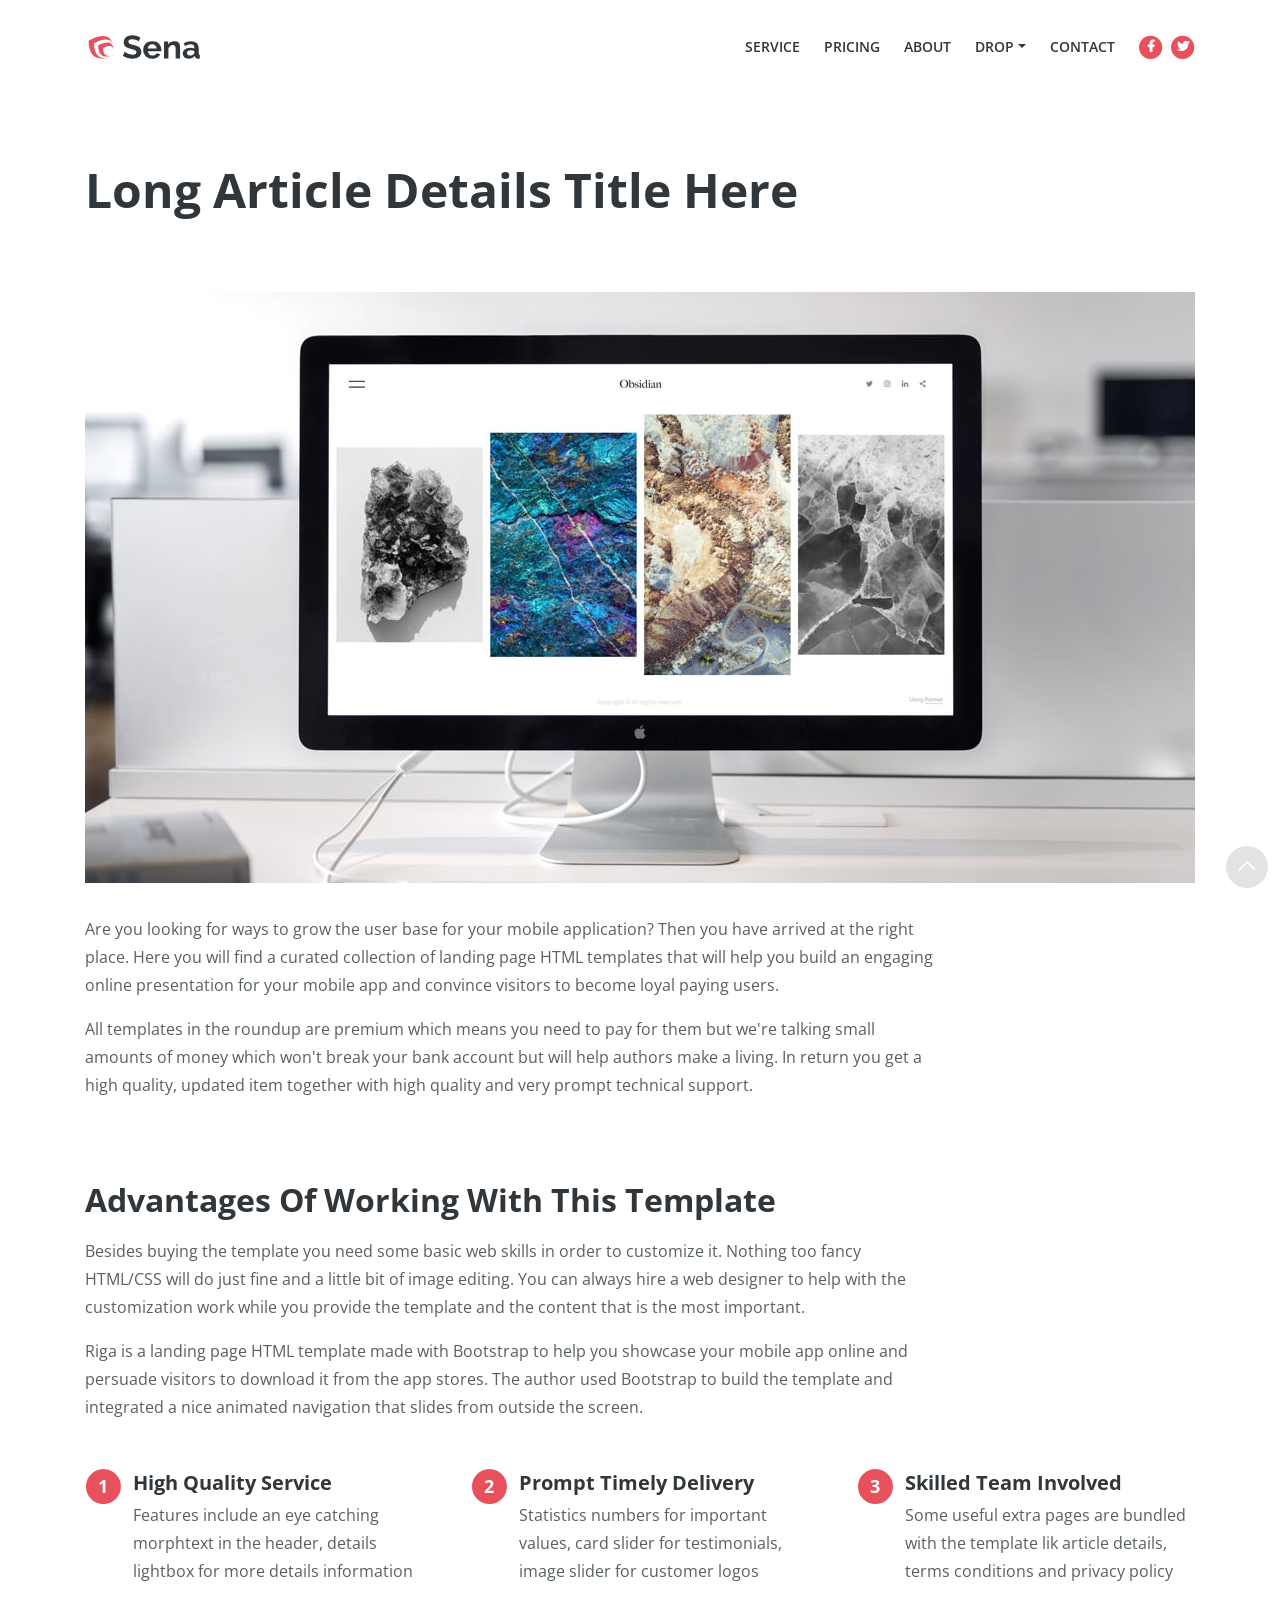
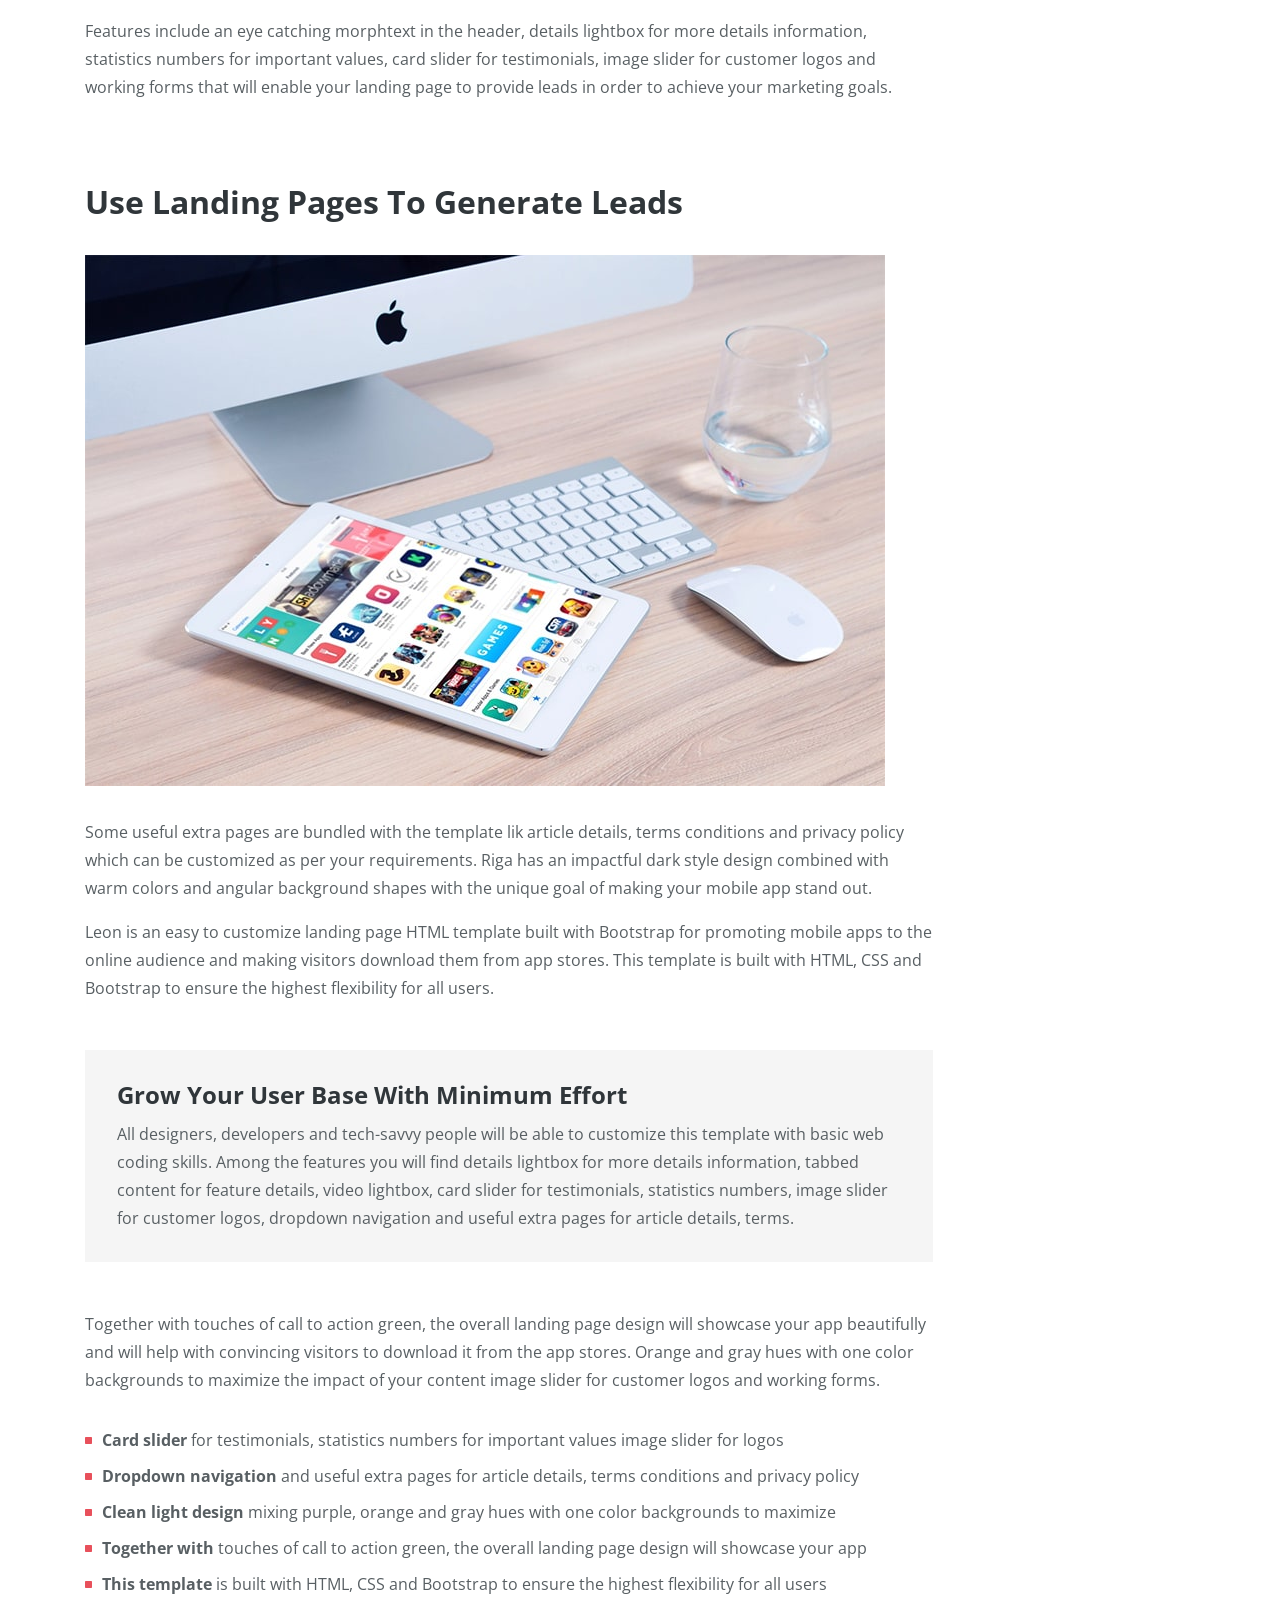
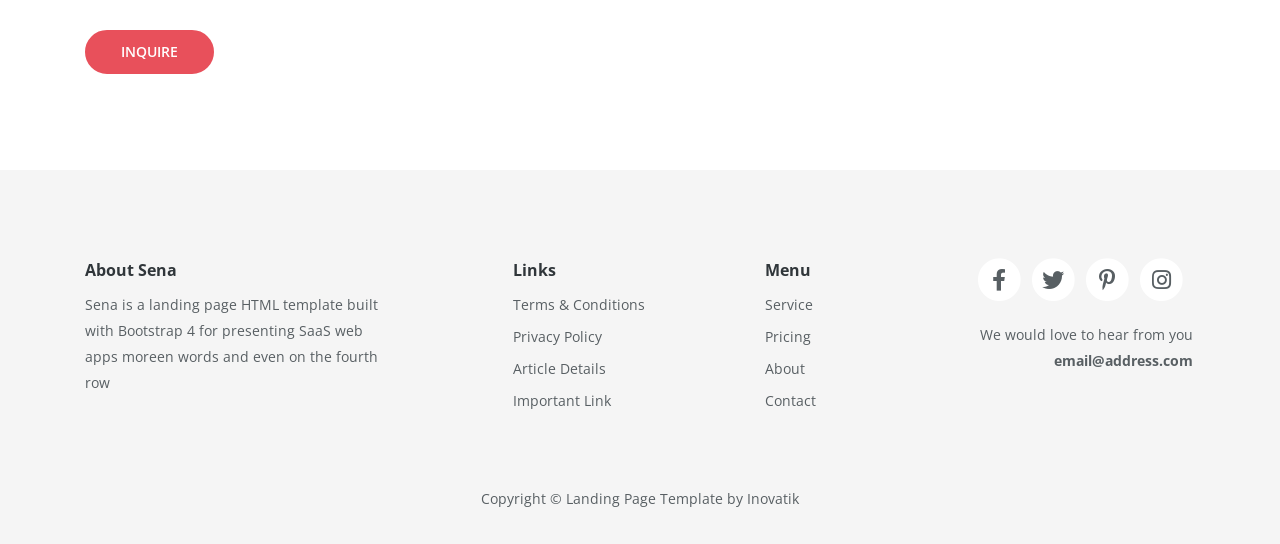
==== commit 8db7cb43: "small edits" ====
--- a/article.html
+++ b/article.html
@@ -5,8 +5,8 @@
     <meta name="viewport" content="width=device-width, initial-scale=1, shrink-to-fit=no">
     
     <!-- SEO Meta Tags -->
-    <meta name="description" content="Sena is a business landing page HTML template built with Bootstrap for presenting companies and generating leads for the offered services through the inquiry form.">
-    <meta name="author" content="Inovatik">
+    <meta name="description" content="Retinahapp is a company that offers software solutions that include Web and mobile development, Custom systems and other solutions. It also offers business solutions that include company registration, business coaching, proposal writing, graphics design/">
+    <meta name="author" content="Retinahapp">
 
     <!-- OG Meta Tags to improve the way the post looks when you share the page on LinkedIn, Facebook, Google+ -->
 	<meta property="og:site_name" content="" /> <!-- website name -->
@@ -18,7 +18,8 @@
 	<meta property="og:type" content="article" />
 
     <!-- Webpage Title -->
-    <title>Article Details - Sena</title>
+    <title>Retinahapp | Article Details</title>
+
     
     <!-- Styles -->
     <link href="https://fonts.googleapis.com/css?family=Open+Sans:400,400i,600,700&display=swap" rel="stylesheet">
